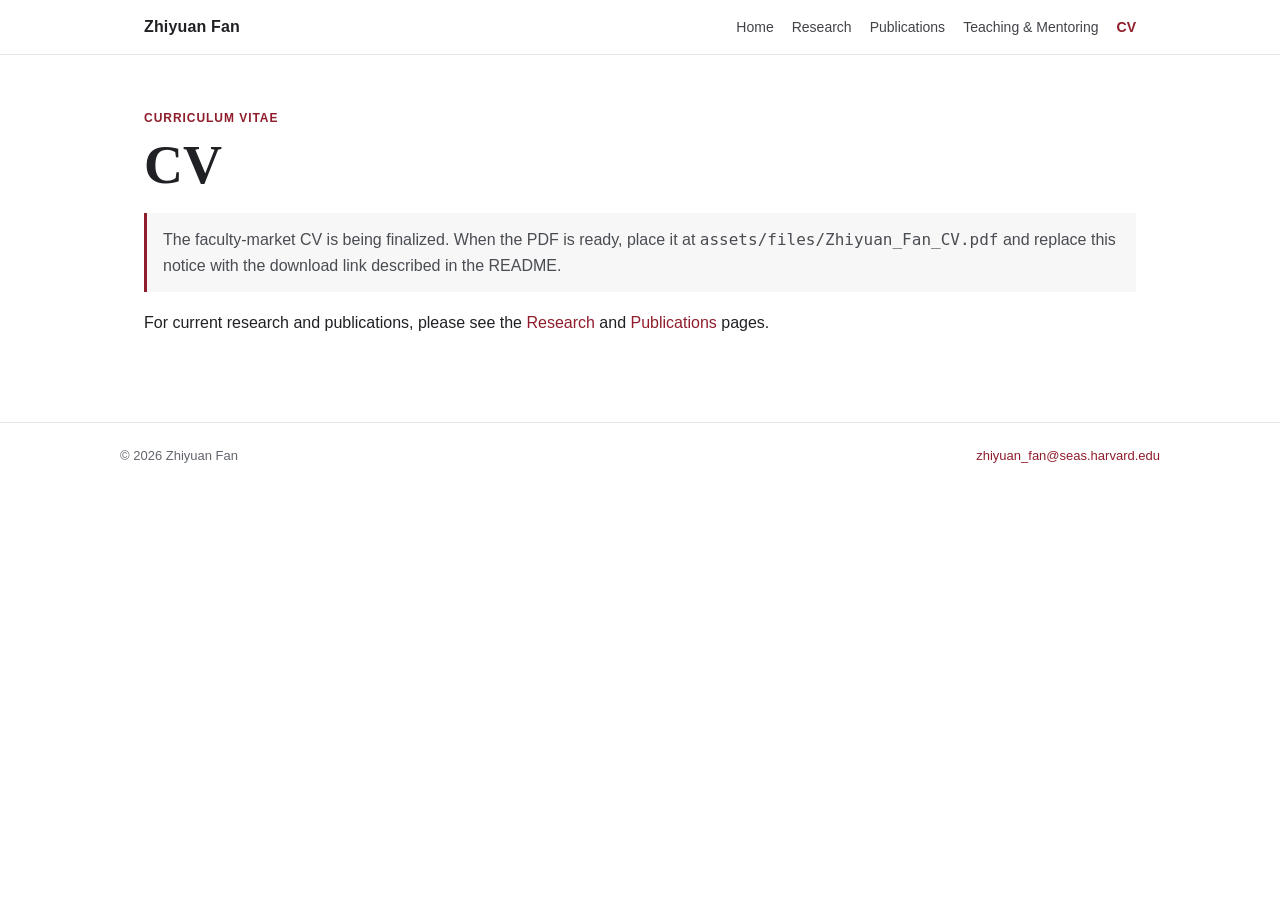
==== cv.html @ f24329de "Initial update" ====
<!doctype html>
<html lang="en">
<head>
  <meta charset="utf-8">
  <meta name="viewport" content="width=device-width, initial-scale=1">
  <meta name="description" content="Curriculum vitae of Zhiyuan Fan.">
  <title>CV | Zhiyuan Fan</title>
  <link rel="stylesheet" href="assets/css/style.css">
</head>
<body>
<header class="site-header">
  <nav class="nav" aria-label="Primary navigation">
    <a class="brand" href="index.html">Zhiyuan Fan</a>
    <div class="nav-links">
      <a href="index.html">Home</a>
      <a href="research.html">Research</a>
      <a href="publications.html">Publications</a>
      <a href="teaching.html">Teaching &amp; Mentoring</a>
      <a href="cv.html" aria-current="page">CV</a>
    </div>
  </nav>
</header>

<main>
  <div class="eyebrow">Curriculum vitae</div>
  <h1>CV</h1>
  <div class="note">
    The faculty-market CV is being finalized. When the PDF is ready, place it at <code>assets/files/Zhiyuan_Fan_CV.pdf</code> and replace this notice with the download link described in the README.
  </div>
  <p>For current research and publications, please see the <a href="research.html">Research</a> and <a href="publications.html">Publications</a> pages.</p>
</main>

<footer class="footer">
  <div class="footer-inner">
    <span>© 2026 Zhiyuan Fan</span>
    <span><a href="mailto:zhiyuan_fan@seas.harvard.edu">zhiyuan_fan@seas.harvard.edu</a></span>
  </div>
</footer>
</body>
</html>
---- assets/css/style.css ----
:root {
  --bg: #ffffff;
  --text: #202124;
  --muted: #62666d;
  --line: #e6e7e9;
  --accent: #8f1d2c;
  --accent-dark: #6f1622;
  --soft: #f7f7f8;
  --max: 1040px;
}

* { box-sizing: border-box; }
html { scroll-behavior: smooth; }
body {
  margin: 0;
  background: var(--bg);
  color: var(--text);
  font-family: -apple-system, BlinkMacSystemFont, "Segoe UI", Roboto, Helvetica, Arial, sans-serif;
  font-size: 16px;
  line-height: 1.62;
}

a { color: var(--accent); text-decoration: none; }
a:hover, a:focus { color: var(--accent-dark); text-decoration: underline; }

.site-header {
  border-bottom: 1px solid var(--line);
  background: rgba(255,255,255,.97);
  position: sticky;
  top: 0;
  z-index: 10;
}
.nav {
  max-width: var(--max);
  margin: 0 auto;
  padding: 14px 24px;
  display: flex;
  align-items: center;
  justify-content: space-between;
  gap: 24px;
}
.brand {
  font-weight: 700;
  letter-spacing: .01em;
  color: var(--text);
  white-space: nowrap;
}
.nav-links {
  display: flex;
  flex-wrap: wrap;
  justify-content: flex-end;
  gap: 18px;
  font-size: 14px;
}
.nav-links a { color: #414348; }
.nav-links a[aria-current="page"] { color: var(--accent); font-weight: 600; }

main {
  max-width: var(--max);
  margin: 0 auto;
  padding: 54px 24px 72px;
}

.hero {
  display: grid;
  grid-template-columns: minmax(0, 1fr) 285px;
  gap: 54px;
  align-items: start;
  margin-bottom: 48px;
}
.eyebrow {
  color: var(--accent);
  text-transform: uppercase;
  letter-spacing: .08em;
  font-size: 12px;
  font-weight: 700;
  margin-bottom: 8px;
}
h1 {
  font-family: Georgia, "Times New Roman", serif;
  font-size: clamp(36px, 5vw, 54px);
  line-height: 1.08;
  margin: 0 0 12px;
  font-weight: 700;
}
.subtitle {
  font-size: 19px;
  color: #3f4247;
  margin: 0 0 16px;
}
.affiliation { color: var(--muted); margin: 0 0 20px; }
.lede {
  font-size: 18px;
  line-height: 1.68;
  max-width: 720px;
  margin: 0 0 22px;
}
.links { display: flex; flex-wrap: wrap; gap: 10px 16px; font-size: 15px; }
.links a { font-weight: 600; }
.headshot {
  width: 100%;
  aspect-ratio: 4 / 4.5;
  object-fit: cover;
  object-position: 50% 45%;
  border-radius: 4px;
  box-shadow: 0 1px 0 rgba(0,0,0,.08);
}

section { margin-top: 44px; }
h2 {
  font-family: Georgia, "Times New Roman", serif;
  font-size: 29px;
  line-height: 1.2;
  margin: 0 0 18px;
  padding-bottom: 8px;
  border-bottom: 1px solid var(--line);
}
h3 {
  font-size: 18px;
  line-height: 1.35;
  margin: 24px 0 8px;
}
p { margin: 0 0 14px; }

.paper-list, .compact-list, .timeline, .course-list {
  list-style: none;
  margin: 0;
  padding: 0;
}
.paper-list li {
  padding: 15px 0;
  border-bottom: 1px solid var(--line);
}
.paper-list li:last-child { border-bottom: 0; }
.paper-title { font-weight: 650; }
.paper-meta { color: var(--muted); margin-top: 2px; }
.me { font-weight: 700; }
.equal { font-size: .9em; vertical-align: super; }

.research-grid {
  display: grid;
  grid-template-columns: repeat(2, minmax(0, 1fr));
  gap: 18px;
}
.research-card {
  border: 1px solid var(--line);
  border-radius: 6px;
  padding: 20px;
  background: #fff;
}
.research-card h3 { margin-top: 0; }
.research-card p { color: #4f5258; margin-bottom: 0; }

.timeline li, .course-list li, .compact-list li {
  padding: 10px 0;
}
.timeline .when, .course-list .when {
  color: var(--muted);
  font-size: 14px;
}

.note {
  background: var(--soft);
  border-left: 3px solid var(--accent);
  padding: 14px 16px;
  color: #494c51;
  margin: 18px 0;
}

.two-col {
  display: grid;
  grid-template-columns: 1fr 1fr;
  gap: 38px;
}

.footer {
  border-top: 1px solid var(--line);
  color: var(--muted);
  font-size: 13px;
  padding: 22px 24px 34px;
}
.footer-inner {
  max-width: var(--max);
  margin: 0 auto;
  display: flex;
  justify-content: space-between;
  gap: 20px;
  flex-wrap: wrap;
}

@media (max-width: 780px) {
  .site-header { position: static; }
  .nav { align-items: flex-start; flex-direction: column; gap: 8px; }
  .nav-links { justify-content: flex-start; gap: 10px 15px; }
  main { padding-top: 36px; }
  .hero { grid-template-columns: 1fr; gap: 28px; }
  .hero-photo { order: -1; max-width: 270px; }
  .research-grid, .two-col { grid-template-columns: 1fr; }
}

@media print {
  .site-header, .footer { display: none; }
  main { max-width: none; padding: 0; }
  a { color: inherit; text-decoration: none; }
}
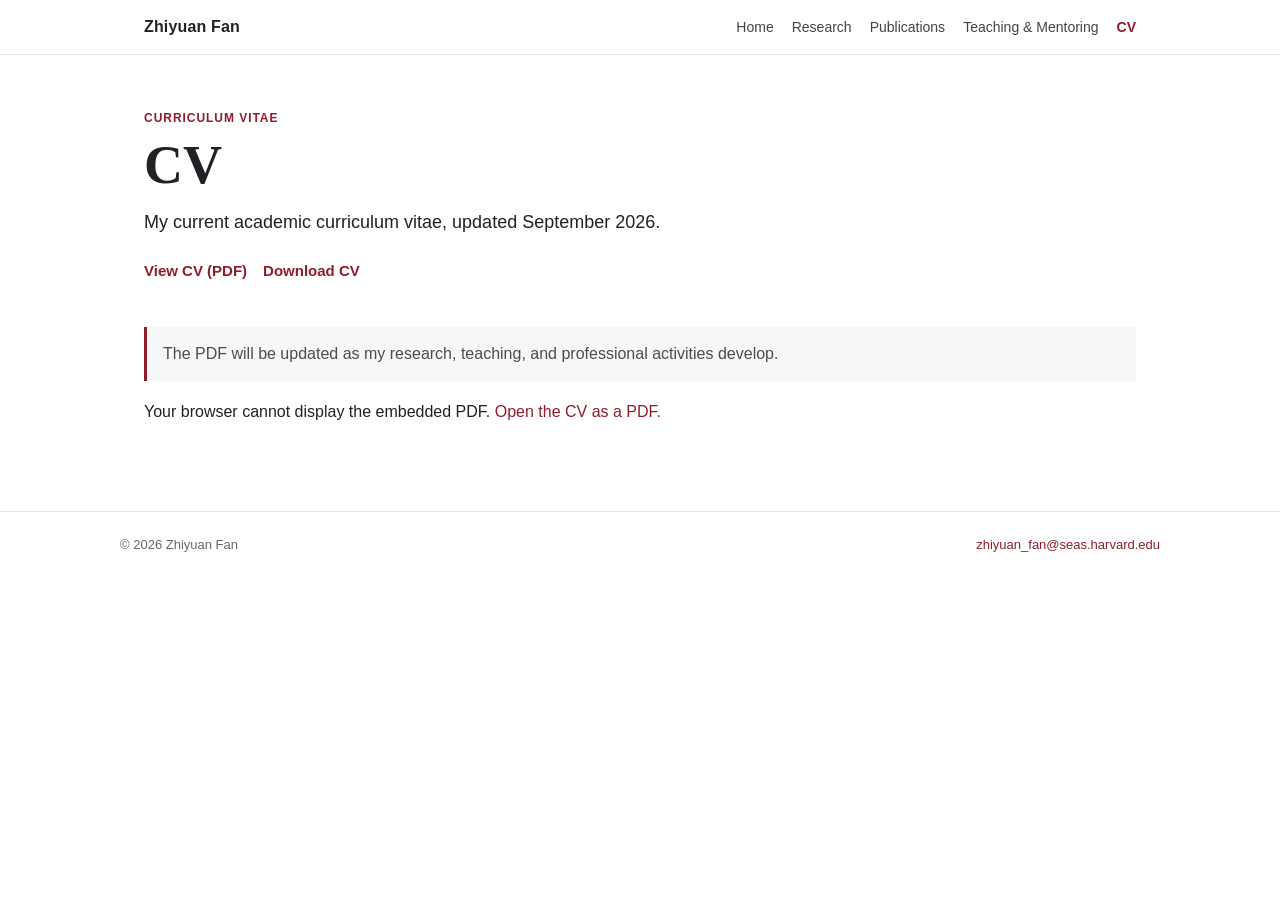
==== commit a78fb49c: "CV file update" ====
--- a/cv.html
+++ b/cv.html
@@ -24,10 +24,21 @@
 <main>
   <div class="eyebrow">Curriculum vitae</div>
   <h1>CV</h1>
-  <div class="note">
-    The faculty-market CV is being finalized. When the PDF is ready, place it at <code>assets/files/Zhiyuan_Fan_CV.pdf</code> and replace this notice with the download link described in the README.
+  <p class="lede">My current academic curriculum vitae, updated September 2026.</p>
+
+  <div class="links">
+    <a href="assets/files/Zhiyuan_Fan_CV.pdf" target="_blank" rel="noopener">View CV (PDF)</a>
+    <a href="assets/files/Zhiyuan_Fan_CV.pdf" download>Download CV</a>
   </div>
-  <p>For current research and publications, please see the <a href="research.html">Research</a> and <a href="publications.html">Publications</a> pages.</p>
+
+  <section>
+    <div class="note">
+      The PDF will be updated as my research, teaching, and professional activities develop.
+    </div>
+    <object data="assets/files/Zhiyuan_Fan_CV.pdf" type="application/pdf" width="100%" height="900" aria-label="Zhiyuan Fan curriculum vitae">
+      <p>Your browser cannot display the embedded PDF. <a href="assets/files/Zhiyuan_Fan_CV.pdf">Open the CV as a PDF.</a></p>
+    </object>
+  </section>
 </main>
 
 <footer class="footer">
